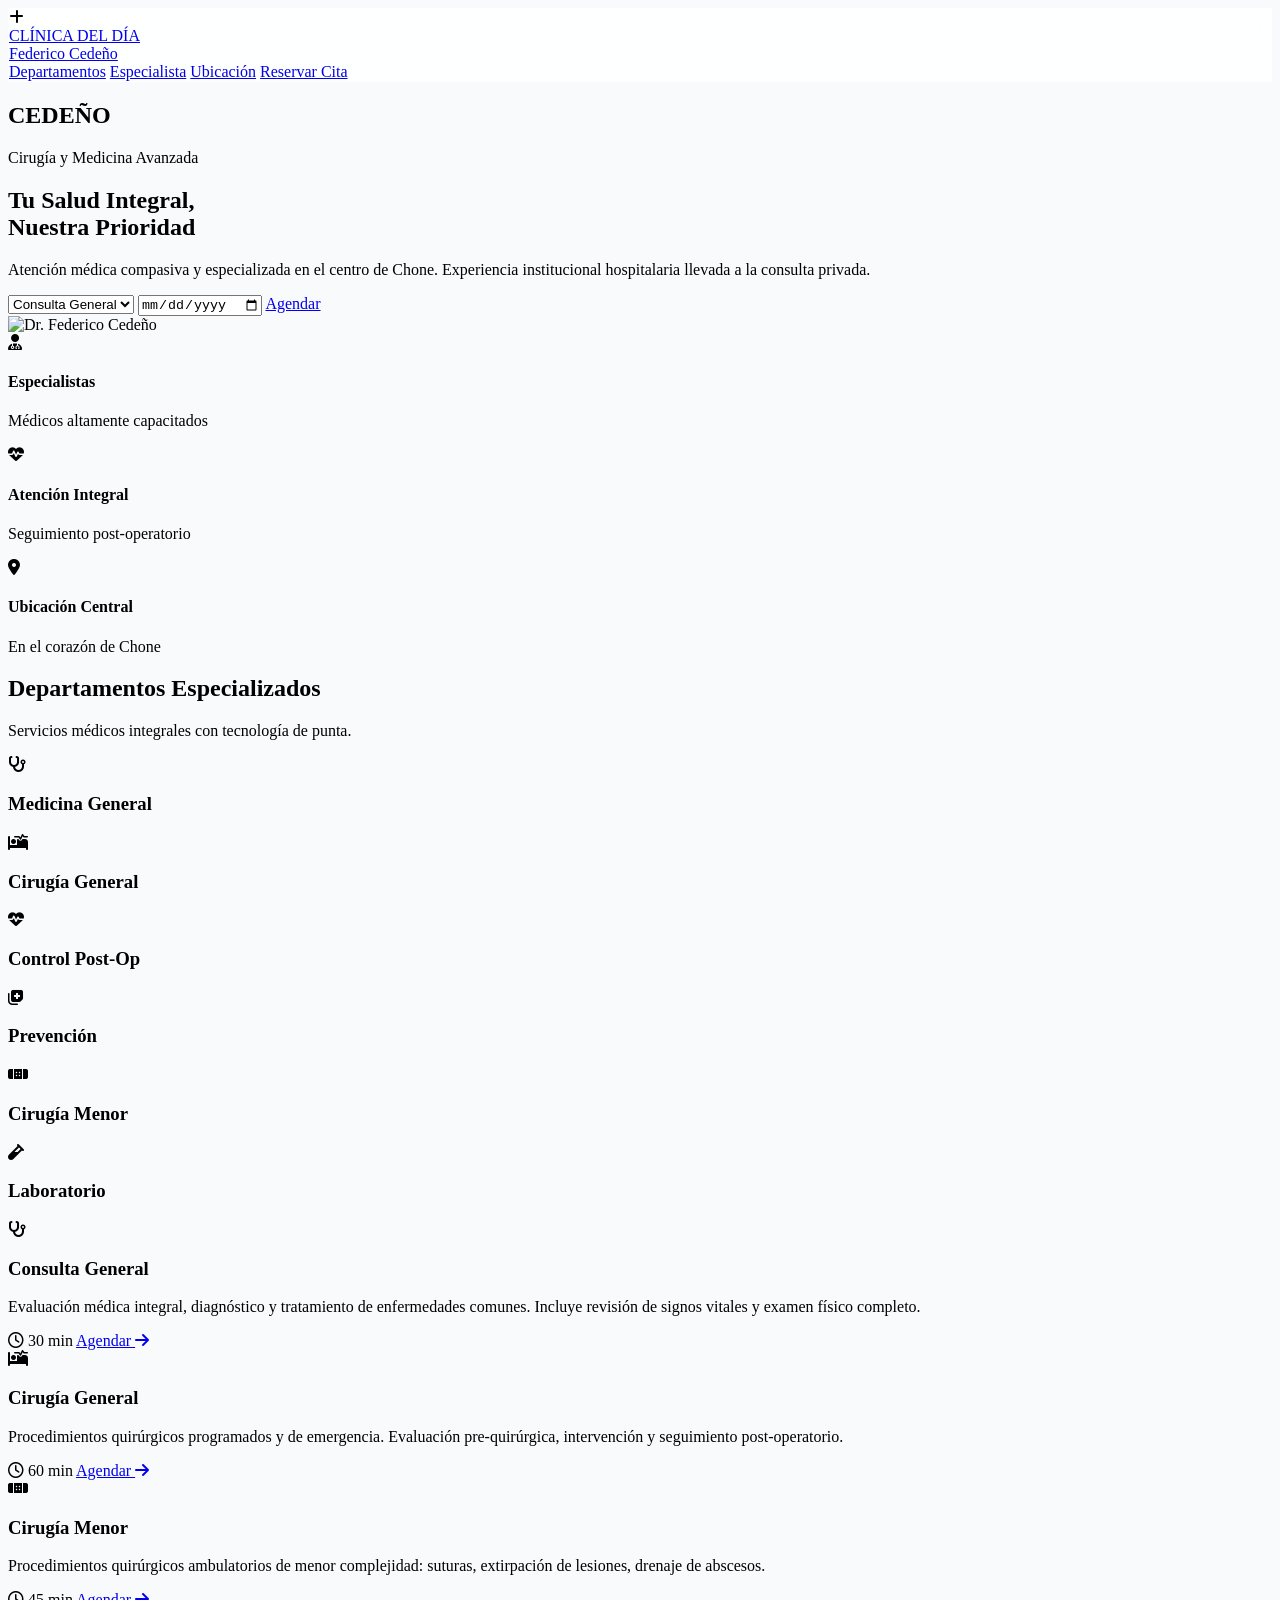
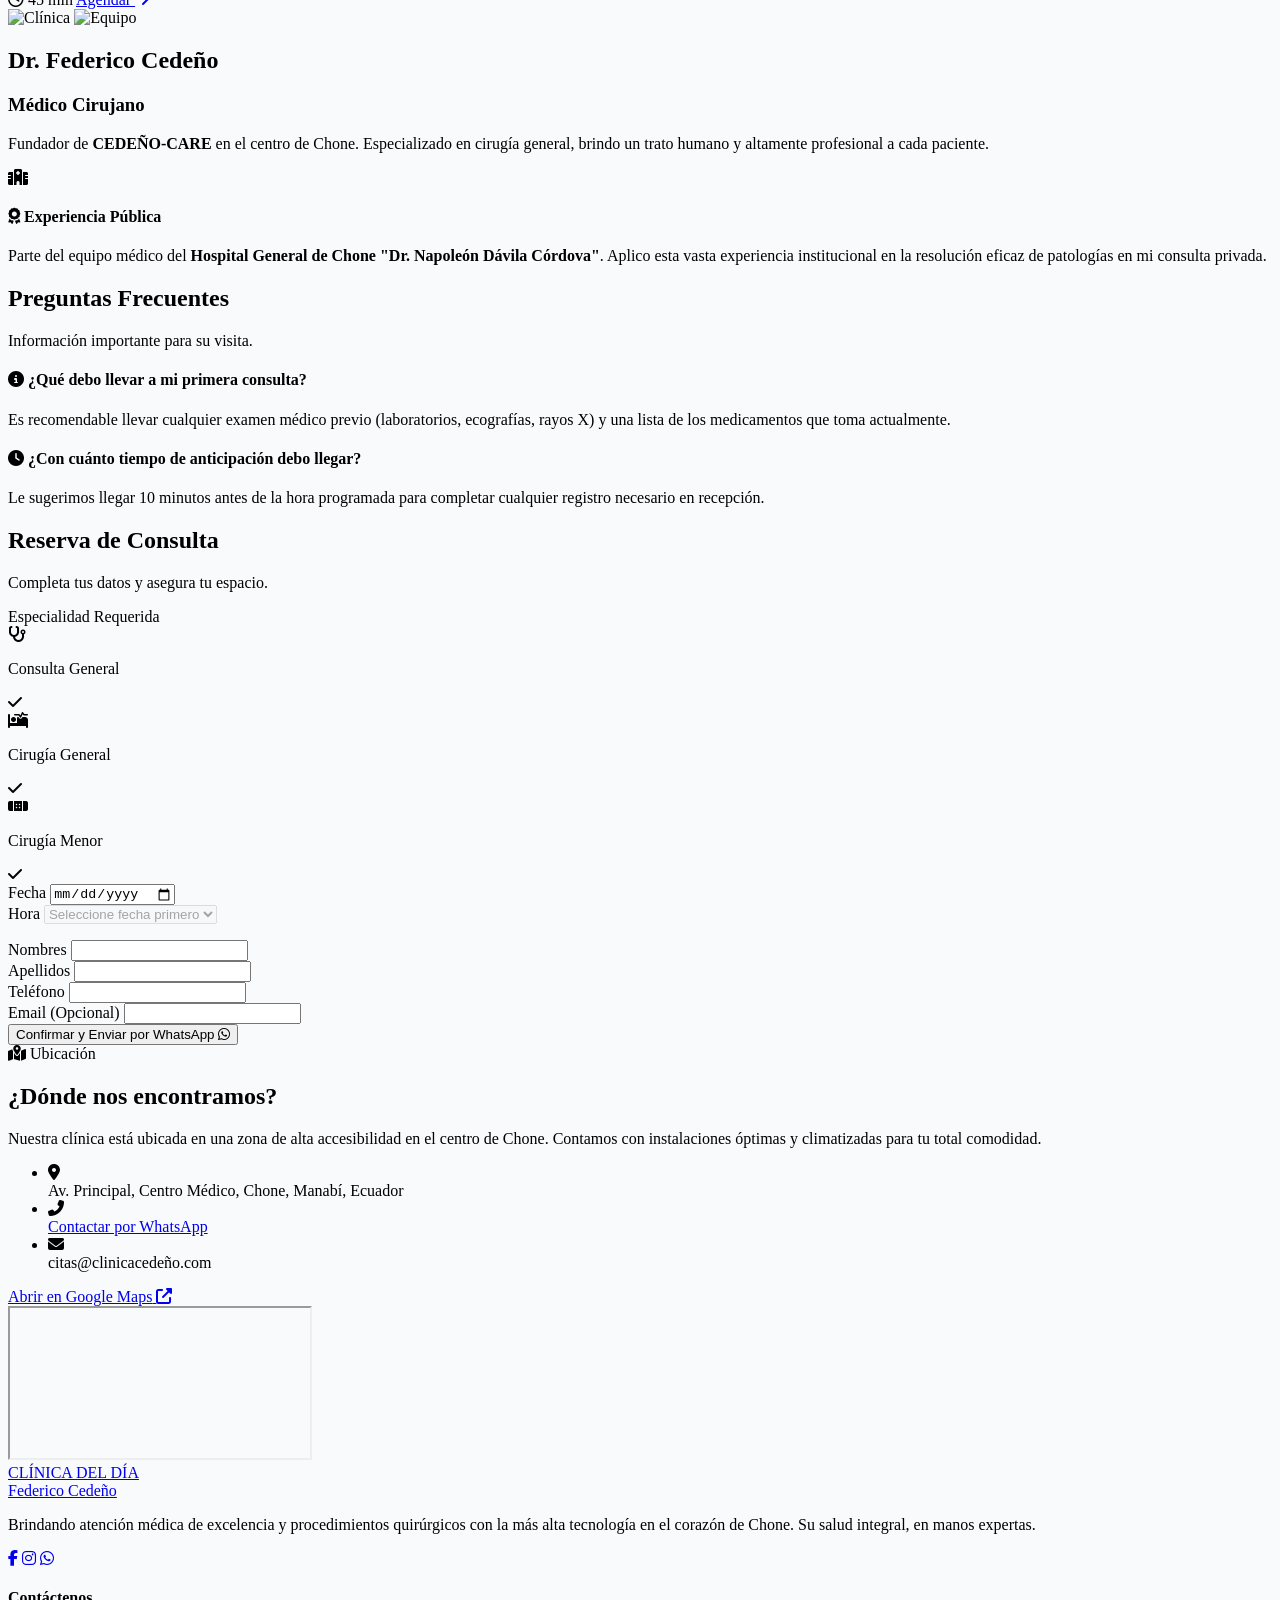
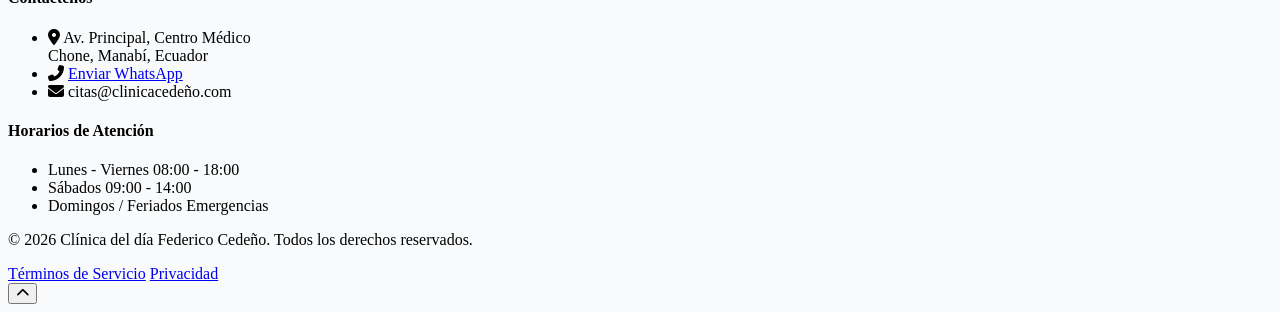
==== index.html @ b280cce2 "Versión lista para producción - Clínica Federico Cedeño" ====
<!-- 
  ==========================================================================
  CLÍNICA DEL DÍA FEDERICO CEDEÑO - LANDING PAGE
  ==========================================================================
  CONFIGURACIONES PARA EL DESPLIEGUE EN PRODUCCIÓN:
  1. Google Analytics: Cambiar 'G-XXXXXXXXXX' por su ID real en las líneas 40 y 45.
  2. WhatsApp: Cambiar el número '34656612873' por el de la clínica en app.js y en los enlaces de este archivo.
  ==========================================================================
-->
<!DOCTYPE html>
<html lang="es" class="scroll-smooth">
<head>
    <meta charset="UTF-8">
    <meta name="viewport" content="width=device-width, initial-scale=1.0">
    <title>Clínica del día Federico Cedeño</title>
    
    <!-- SEO Meta Tags -->
    <meta name="description" content="Atención médica especializada y cirugía avanzada en Chone. Dr. Federico Cedeño - Tu salud integral es nuestra prioridad.">
    <meta name="keywords" content="clinica federico cedeno, cirujano chone, medico chone, cirugia general ecuador, citas chone, clinicacedeno">
    <meta name="robots" content="index, follow">
    <meta name="theme-color" content="#0F766E">
    
    <!-- Open Graph / Facebook (Dynamic preview for WhatsApp/Social media) -->
    <meta property="og:type" content="website">
    <meta property="og:url" content="https://clinicacedeño.com/">
    <meta property="og:title" content="Clínica del día Federico Cedeño">
    <meta property="og:description" content="Atención médica especializada y cirugía avanzada en Chone. Tu salud integral es nuestra prioridad.">
    <meta property="og:image" content="assets/img/dr_angled.png">
    
    <!-- Twitter Card -->
    <meta property="twitter:card" content="summary_large_image">
    <meta property="twitter:url" content="https://clinicacedeño.com/">
    <meta property="twitter:title" content="Clínica del día Federico Cedeño">
    <meta property="twitter:description" content="Atención médica especializada y cirugía avanzada en Chone. Tu salud integral es nuestra prioridad.">
    <meta property="twitter:image" content="assets/img/dr_angled.png">

    <!-- Inline Vector Favicon (Premium, Brand-matching medical cross SVG, 100% independent of hosting folders) -->
    <link rel="icon" type="image/svg+xml" href="data:image/svg+xml,<svg xmlns=%22http://www.w3.org/2000/svg%22 viewBox=%220 0 24 24%22 fill=%22%230F766E%22><path d=%22M19 10.5h-5.5V5c0-.83-.67-1.5-1.5-1.5s-1.5.67-1.5 1.5v5.5H5c-.83 0-1.5.67-1.5 1.5s.67 1.5 1.5 1.5h5.5V19c0 .83.67 1.5 1.5 1.5s1.5-.67 1.5-1.5v-5.5H19c.83 0 1.5-.67 1.5-1.5s-.67-1.5-1.5-1.5z%22/></svg>">



    <!-- Tailwind CSS CDN -->
    <script src="https://cdn.tailwindcss.com"></script>
    <!-- Google Fonts -->
    <link href="https://fonts.googleapis.com/css2?family=Outfit:wght@300;400;500;600;700;800&display=swap" rel="stylesheet">
    <!-- FontAwesome Icon Pack -->
    <link rel="stylesheet" href="https://cdnjs.cloudflare.com/ajax/libs/font-awesome/6.4.0/css/all.min.css">
    
    <!-- Tailwind Custom Configuration -->
    <script>
        tailwind.config = {
            theme: {
                extend: {
                    colors: {
                        primary: '#0F766E', /* Premium Teal / Medical Green */
                        secondary: '#042F2E', /* Very Dark Teal */
                        accent: '#E11D48', /* Clinical Rose-600 */
                        lightbg: '#F0FDF4', /* Very soft medical green background */
                        darktext: '#0F172A',
                    },
                    fontFamily: {
                        sans: ['Outfit', 'sans-serif'],
                    },
                    boxShadow: {
                        'soft': '0 4px 20px -2px rgba(15, 118, 110, 0.1)',
                        'glass': '0 8px 32px 0 rgba(4, 47, 46, 0.15)',
                    }
                }
            }
        }
    </script>

    <!-- Vincular Estilos Externos -->
    <link rel="stylesheet" href="assets/css/styles.css">
</head>
<body class="font-sans text-gray-800 antialiased">

    <!-- Barra de Navegación -->
    <nav class="fixed w-full z-50 glass-panel shadow-sm transition-all duration-300 py-2" id="navbar">
        <div class="max-w-7xl mx-auto px-4 sm:px-6 lg:px-8">
            <div class="flex justify-between items-center h-16">
                <div class="flex items-center gap-3">
                    <div class="w-10 h-10 bg-gradient-to-br from-primary to-secondary rounded-xl flex items-center justify-center text-white shadow-lg">
                        <i class="fas fa-plus text-lg"></i>
                    </div>
                    <a href="#" class="text-xl font-extrabold text-secondary tracking-tight leading-none">
                        CLÍNICA DEL DÍA<br><span class="text-[0.65rem] text-primary font-semibold uppercase tracking-wider">Federico Cedeño</span>
                    </a>
                </div>
                <div class="hidden md:flex space-x-6 items-center text-sm font-semibold">
                    <a href="#servicios" class="text-gray-600 hover:text-primary transition">Departamentos</a>
                    <a href="#sobre-mi" class="text-gray-600 hover:text-primary transition">Especialista</a>
                    <a href="#ubicacion" class="text-gray-600 hover:text-primary transition">Ubicación</a>
                    <a href="#reserva" class="bg-primary hover:bg-secondary text-white px-5 py-2 rounded-lg transition shadow-md">
                        Reservar Cita
                    </a>
                </div>
            </div>
        </div>
    </nav>

    <!-- Hero Section -->
    <section class="relative pt-24 pb-16 lg:pt-32 lg:pb-20 overflow-hidden hero-rounded bg-gradient-to-b from-lightbg to-white flex items-center">
        <!-- Giant Text Background -->
        <div class="absolute top-1/2 left-1/2 transform -translate-x-1/2 -translate-y-1/2 w-full text-center z-0 pointer-events-none">
            <h1 class="text-[8rem] md:text-[14rem] font-black text-primary opacity-[0.03] tracking-tighter select-none">
                CEDEÑO
            </h1>
        </div>

        <div class="max-w-7xl mx-auto px-4 sm:px-6 lg:px-8 relative z-20 w-full">
            <div class="grid grid-cols-1 lg:grid-cols-12 gap-8 items-center">
                <div class="lg:col-span-6 text-center lg:text-left reveal active">
                    <div class="inline-flex items-center gap-2 px-3 py-1.5 bg-primary/10 text-primary font-bold rounded-md text-xs mb-4 border border-primary/20 uppercase tracking-wide">
                        <span class="w-2 h-2 rounded-full bg-green-500 animate-pulse"></span> Cirugía y Medicina Avanzada
                    </div>
                    <h1 class="text-4xl md:text-5xl lg:text-6xl font-extrabold text-secondary leading-[1.1] mb-5 tracking-tight">
                        Tu Salud Integral,<br>
                        <span class="text-transparent bg-clip-text bg-gradient-to-r from-primary to-accent">Nuestra Prioridad</span>
                    </h1>
                    <p class="text-base text-gray-600 mb-6 max-w-lg mx-auto lg:mx-0 font-medium">
                        Atención médica compasiva y especializada en el centro de Chone. Experiencia institucional hospitalaria llevada a la consulta privada.
                    </p>
                    
                    <!-- Compact Booking Bar -->
                    <div class="bg-white p-2 rounded-xl shadow-glass border border-gray-100 flex flex-col sm:flex-row gap-2 max-w-xl mx-auto lg:mx-0">
                        <select id="hero-select" class="bg-gray-50 text-sm border-none text-gray-700 py-3 px-4 rounded-lg focus:ring-0 flex-1 font-medium">
                            <option value="1">Consulta General</option>
                            <option value="2">Cirugía General</option>
                            <option value="3">Cirugía Menor</option>
                        </select>
                        <input type="date" id="hero-date" class="bg-gray-50 text-sm border-none text-gray-700 py-3 px-4 rounded-lg focus:ring-0 flex-1 font-medium">
                        <a href="#reserva" onclick="prepararReservaDesdeHero()" class="bg-primary hover:bg-secondary text-white font-bold py-3 px-6 rounded-lg transition text-center whitespace-nowrap shadow-md">
                            Agendar
                        </a>
                    </div>
                </div>

                <div class="lg:col-span-6 flex justify-center lg:justify-end relative z-20 reveal active h-[400px] lg:h-[550px] items-end mt-8 lg:mt-0">
                    <img src="assets/img/dr_angled.png" alt="Dr. Federico Cedeño" class="h-full w-auto object-contain drop-shadow-2xl origin-bottom">
                </div>
            </div>
        </div>
    </section>

    <!-- Highlights Strip -->
    <section class="py-8 bg-secondary border-t border-primary/20 relative z-30 shadow-lg">
        <div class="max-w-7xl mx-auto px-4 sm:px-6 lg:px-8">
            <div class="grid grid-cols-1 md:grid-cols-3 gap-6 text-white text-center md:text-left divide-y md:divide-y-0 md:divide-x divide-primary/30">
                <div class="flex items-center justify-center md:justify-start gap-4 px-4 py-2">
                    <div class="w-12 h-12 bg-primary/30 rounded-full flex items-center justify-center text-xl">
                        <i class="fas fa-user-md text-white"></i>
                    </div>
                    <div>
                        <h4 class="font-extrabold text-sm uppercase tracking-wider">Especialistas</h4>
                        <p class="text-xs text-primary/80 font-medium">Médicos altamente capacitados</p>
                    </div>
                </div>
                <div class="flex items-center justify-center md:justify-start gap-4 px-4 py-2">
                    <div class="w-12 h-12 bg-primary/30 rounded-full flex items-center justify-center text-xl">
                        <i class="fas fa-heartbeat text-white"></i>
                    </div>
                    <div>
                        <h4 class="font-extrabold text-sm uppercase tracking-wider">Atención Integral</h4>
                        <p class="text-xs text-primary/80 font-medium">Seguimiento post-operatorio</p>
                    </div>
                </div>
                <div class="flex items-center justify-center md:justify-start gap-4 px-4 py-2">
                    <div class="w-12 h-12 bg-primary/30 rounded-full flex items-center justify-center text-xl">
                        <i class="fas fa-map-marker-alt text-white"></i>
                    </div>
                    <div>
                        <h4 class="font-extrabold text-sm uppercase tracking-wider">Ubicación Central</h4>
                        <p class="text-xs text-primary/80 font-medium">En el corazón de Chone</p>
                    </div>
                </div>
            </div>
        </div>
    </section>

    <!-- Departments -->
    <section id="servicios" class="py-16 bg-white">
        <div class="max-w-7xl mx-auto px-4 sm:px-6 lg:px-8">
            <div class="text-center mb-10 reveal">
                <h2 class="text-3xl font-extrabold text-secondary mb-2">Departamentos Especializados</h2>
                <div class="w-16 h-1 bg-primary mx-auto rounded-full mb-4"></div>
                <p class="text-gray-500 font-medium">Servicios médicos integrales con tecnología de punta.</p>
            </div>

            <div class="grid grid-cols-2 md:grid-cols-3 lg:grid-cols-6 gap-4 md:gap-6">
                <!-- Dept 1 -->
                <div class="bg-white rounded-2xl p-6 text-center shadow-soft border border-gray-50 hover:border-primary/30 transition duration-300 hover:scale-[1.05] reveal">
                    <div class="w-14 h-14 mx-auto bg-primary/10 text-primary rounded-xl flex items-center justify-center text-xl mb-4">
                        <i class="fas fa-stethoscope"></i>
                    </div>
                    <h3 class="font-bold text-secondary text-sm">Medicina General</h3>
                </div>
                <!-- Dept 2 -->
                <div class="bg-white rounded-2xl p-6 text-center shadow-soft border border-gray-50 hover:border-primary/30 transition duration-300 hover:scale-[1.05] reveal" style="transition-delay: 100ms">
                    <div class="w-14 h-14 mx-auto bg-primary/10 text-primary rounded-xl flex items-center justify-center text-xl mb-4">
                        <i class="fas fa-procedures"></i>
                    </div>
                    <h3 class="font-bold text-secondary text-sm">Cirugía General</h3>
                </div>
                <!-- Dept 3 -->
                <div class="bg-white rounded-2xl p-6 text-center shadow-soft border border-gray-50 hover:border-primary/30 transition duration-300 hover:scale-[1.05] reveal" style="transition-delay: 200ms">
                    <div class="w-14 h-14 mx-auto bg-primary/10 text-primary rounded-xl flex items-center justify-center text-xl mb-4">
                        <i class="fas fa-heartbeat"></i>
                    </div>
                    <h3 class="font-bold text-secondary text-sm">Control Post-Op</h3>
                </div>
                <!-- Dept 4 -->
                <div class="bg-white rounded-2xl p-6 text-center shadow-soft border border-gray-50 hover:border-primary/30 transition duration-300 hover:scale-[1.05] reveal" style="transition-delay: 300ms">
                    <div class="w-14 h-14 mx-auto bg-primary/10 text-primary rounded-xl flex items-center justify-center text-xl mb-4">
                        <i class="fas fa-notes-medical"></i>
                    </div>
                    <h3 class="font-bold text-secondary text-sm">Prevención</h3>
                </div>
                <!-- Dept 5 -->
                <div class="bg-white rounded-2xl p-6 text-center shadow-soft border border-gray-50 hover:border-primary/30 transition duration-300 hover:scale-[1.05] reveal" style="transition-delay: 400ms">
                    <div class="w-14 h-14 mx-auto bg-primary/10 text-primary rounded-xl flex items-center justify-center text-xl mb-4">
                        <i class="fas fa-band-aid"></i>
                    </div>
                    <h3 class="font-bold text-secondary text-sm">Cirugía Menor</h3>
                </div>
                <!-- Dept 6 -->
                <div class="bg-white rounded-2xl p-6 text-center shadow-soft border border-gray-50 hover:border-primary/30 transition duration-300 hover:scale-[1.05] reveal" style="transition-delay: 500ms">
                    <div class="w-14 h-14 mx-auto bg-primary/10 text-primary rounded-xl flex items-center justify-center text-xl mb-4">
                        <i class="fas fa-vial"></i>
                    </div>
                    <h3 class="font-bold text-secondary text-sm">Laboratorio</h3>
                </div>
            </div>
        </div>
    </section>

    <!-- Services Detailed (Exactly 3) -->
    <section class="py-16 bg-lightbg/50 border-t border-b border-primary/5">
        <div class="max-w-7xl mx-auto px-4 sm:px-6 lg:px-8">
            <div class="grid grid-cols-1 md:grid-cols-3 gap-6">
                <!-- Service 1: Consulta General -->
                <div class="bg-white rounded-2xl overflow-hidden shadow-soft flex flex-col reveal hover:scale-[1.02] transition-transform duration-300">
                    <div class="p-6 flex-1">
                        <div class="flex items-center gap-3 mb-3">
                            <div class="w-10 h-10 bg-secondary text-white rounded-lg flex items-center justify-center">
                                <i class="fas fa-stethoscope"></i>
                            </div>
                            <h3 class="text-lg font-bold text-secondary">Consulta General</h3>
                        </div>
                        <p class="text-gray-500 text-sm line-clamp-3 mb-4 font-medium">Evaluación médica integral, diagnóstico y tratamiento de enfermedades comunes. Incluye revisión de signos vitales y examen físico completo.</p>
                    </div>
                    <div class="px-6 py-3 bg-gray-50 border-t border-gray-100 flex justify-between items-center">
                        <span class="text-xs font-bold text-primary"><i class="far fa-clock mr-1"></i> 30 min</span>
                        <a href="#reserva" onclick="seleccionarServicio(1)" class="text-xs font-bold text-primary hover:text-secondary transition">Agendar <i class="fas fa-arrow-right ml-1"></i></a>
                    </div>
                </div>
                <!-- Service 2: Cirugía General -->
                <div class="bg-white rounded-2xl overflow-hidden shadow-soft flex flex-col reveal hover:scale-[1.02] transition-transform duration-300" style="transition-delay: 100ms">
                    <div class="p-6 flex-1">
                        <div class="flex items-center gap-3 mb-3">
                            <div class="w-10 h-10 bg-secondary text-white rounded-lg flex items-center justify-center">
                                <i class="fas fa-procedures"></i>
                            </div>
                            <h3 class="text-lg font-bold text-secondary">Cirugía General</h3>
                        </div>
                        <p class="text-gray-500 text-sm line-clamp-3 mb-4 font-medium">Procedimientos quirúrgicos programados y de emergencia. Evaluación pre-quirúrgica, intervención y seguimiento post-operatorio.</p>
                    </div>
                    <div class="px-6 py-3 bg-gray-50 border-t border-gray-100 flex justify-between items-center">
                        <span class="text-xs font-bold text-primary"><i class="far fa-clock mr-1"></i> 60 min</span>
                        <a href="#reserva" onclick="seleccionarServicio(2)" class="text-xs font-bold text-primary hover:text-secondary transition">Agendar <i class="fas fa-arrow-right ml-1"></i></a>
                    </div>
                </div>
                <!-- Service 3: Cirugía Menor -->
                <div class="bg-white rounded-2xl overflow-hidden shadow-soft flex flex-col reveal hover:scale-[1.02] transition-transform duration-300" style="transition-delay: 200ms">
                    <div class="p-6 flex-1">
                        <div class="flex items-center gap-3 mb-3">
                            <div class="w-10 h-10 bg-secondary text-white rounded-lg flex items-center justify-center">
                                <i class="fas fa-band-aid"></i>
                            </div>
                            <h3 class="text-lg font-bold text-secondary">Cirugía Menor</h3>
                        </div>
                        <p class="text-gray-500 text-sm line-clamp-3 mb-4 font-medium">Procedimientos quirúrgicos ambulatorios de menor complejidad: suturas, extirpación de lesiones, drenaje de abscesos.</p>
                    </div>
                    <div class="px-6 py-3 bg-gray-50 border-t border-gray-100 flex justify-between items-center">
                        <span class="text-xs font-bold text-primary"><i class="far fa-clock mr-1"></i> 45 min</span>
                        <a href="#reserva" onclick="seleccionarServicio(3)" class="text-xs font-bold text-primary hover:text-secondary transition">Agendar <i class="fas fa-arrow-right ml-1"></i></a>
                    </div>
                </div>
            </div>
        </div>
    </section>

    <!-- About Section -->
    <section id="sobre-mi" class="py-16">
        <div class="max-w-7xl mx-auto px-4 sm:px-6 lg:px-8">
            <div class="grid grid-cols-1 lg:grid-cols-2 gap-12 items-center">
                <div class="reveal order-2 lg:order-1 flex gap-3">
                    <img src="https://images.unsplash.com/photo-1581056771107-24ca5f033842?q=80&w=600&auto=format&fit=crop" class="rounded-2xl shadow-md object-cover h-64 w-1/2" alt="Clínica">
                    <img src="https://images.unsplash.com/photo-1519494026892-80bbd2d6fd0d?q=80&w=600&auto=format&fit=crop" class="rounded-2xl shadow-md object-cover h-64 w-1/2 mt-8" alt="Equipo">
                </div>
                <div class="reveal order-1 lg:order-2">
                    <h2 class="text-3xl font-extrabold text-secondary mb-2">Dr. Federico Cedeño</h2>
                    <h3 class="text-md text-primary font-bold uppercase tracking-widest mb-4">Médico Cirujano</h3>
                    
                    <p class="text-gray-600 mb-4 font-medium">
                        Fundador de <strong>CEDEÑO-CARE</strong> en el centro de Chone. Especializado en cirugía general, brindo un trato humano y altamente profesional a cada paciente.
                    </p>
                    
                    <div class="mt-6 p-5 bg-secondary text-white rounded-xl shadow-lg relative overflow-hidden">
                        <div class="absolute -right-4 -bottom-4 opacity-10 text-7xl"><i class="fas fa-hospital-alt"></i></div>
                        <h4 class="font-bold mb-2 flex items-center relative z-10"><i class="fas fa-award text-accent mr-2"></i> Experiencia Pública</h4>
                        <p class="text-sm text-gray-300 relative z-10">
                            Parte del equipo médico del <strong>Hospital General de Chone "Dr. Napoleón Dávila Córdova"</strong>. Aplico esta vasta experiencia institucional en la resolución eficaz de patologías en mi consulta privada.
                        </p>
                    </div>
                </div>
            </div>
        </div>
    </section>

    <!-- FAQ Section -->
    <section class="py-16 bg-white border-t border-gray-100">
        <div class="max-w-4xl mx-auto px-4 sm:px-6 lg:px-8">
            <div class="text-center mb-10 reveal">
                <h2 class="text-3xl font-extrabold text-secondary mb-2">Preguntas Frecuentes</h2>
                <div class="w-16 h-1 bg-primary mx-auto rounded-full mb-4"></div>
                <p class="text-gray-500 font-medium">Información importante para su visita.</p>
            </div>
            <div class="space-y-4 reveal">
                <div class="bg-gray-50 p-6 rounded-2xl border border-gray-100">
                    <h4 class="font-bold text-secondary flex items-center mb-2"><i class="fas fa-info-circle text-primary mr-2"></i> ¿Qué debo llevar a mi primera consulta?</h4>
                    <p class="text-gray-600 text-sm font-medium">Es recomendable llevar cualquier examen médico previo (laboratorios, ecografías, rayos X) y una lista de los medicamentos que toma actualmente.</p>
                </div>
                <div class="bg-gray-50 p-6 rounded-2xl border border-gray-100">
                    <h4 class="font-bold text-secondary flex items-center mb-2"><i class="fas fa-clock text-primary mr-2"></i> ¿Con cuánto tiempo de anticipación debo llegar?</h4>
                    <p class="text-gray-600 text-sm font-medium">Le sugerimos llegar 10 minutos antes de la hora programada para completar cualquier registro necesario en recepción.</p>
                </div>
            </div>
        </div>
    </section>

    <!-- Booking Form (Dark Modern Section) -->
    <section id="reserva" class="py-20 bg-secondary relative overflow-hidden">
        <div class="absolute top-0 right-0 w-[500px] h-[500px] rounded-full bg-primary/20 blur-[100px]"></div>
        
        <div class="max-w-4xl mx-auto px-4 sm:px-6 lg:px-8 relative z-10">
            <div class="bg-white rounded-3xl shadow-2xl p-8 lg:p-10 reveal border-t-4 border-primary">
                <div class="text-center mb-8">
                    <h2 class="text-2xl font-extrabold text-secondary mb-2">Reserva de Consulta</h2>
                    <p class="text-gray-500 font-medium text-sm">Completa tus datos y asegura tu espacio.</p>
                </div>

                <form id="bookingForm" class="space-y-5">
                    <div class="grid grid-cols-1 md:grid-cols-2 gap-5">
                        <div class="col-span-1 md:col-span-2 mb-2">
                            <label class="block text-xs font-bold text-gray-700 uppercase tracking-wider mb-3">Especialidad Requerida</label>
                            <div class="grid grid-cols-2 md:grid-cols-3 gap-3">
                                
                                <!-- Servicio 1 -->
                                <label class="cursor-pointer relative">
                                    <input type="radio" name="servicio_id" value="1" required class="peer sr-only">
                                    <div class="rounded-xl border border-gray-200 bg-gray-50 p-4 text-center transition-all duration-200 hover:bg-primary/5 hover:border-primary/30 peer-checked:bg-primary/10 peer-checked:border-primary peer-checked:shadow-sm">
                                        <i class="fas fa-stethoscope text-2xl mb-2 text-gray-400 peer-checked:text-primary transition-colors"></i>
                                        <p class="text-xs font-extrabold text-gray-600 peer-checked:text-primary leading-tight">Consulta General</p>
                                    </div>
                                    <div class="absolute top-2 right-2 w-4 h-4 bg-primary text-white rounded-full flex items-center justify-center text-[8px] opacity-0 peer-checked:opacity-100 transition-opacity">
                                        <i class="fas fa-check"></i>
                                    </div>
                                </label>

                                <!-- Servicio 2 -->
                                <label class="cursor-pointer relative">
                                    <input type="radio" name="servicio_id" value="2" required class="peer sr-only">
                                    <div class="rounded-xl border border-gray-200 bg-gray-50 p-4 text-center transition-all duration-200 hover:bg-primary/5 hover:border-primary/30 peer-checked:bg-primary/10 peer-checked:border-primary peer-checked:shadow-sm">
                                        <i class="fas fa-procedures text-2xl mb-2 text-gray-400 peer-checked:text-primary transition-colors"></i>
                                        <p class="text-xs font-extrabold text-gray-600 peer-checked:text-primary leading-tight">Cirugía General</p>
                                    </div>
                                    <div class="absolute top-2 right-2 w-4 h-4 bg-primary text-white rounded-full flex items-center justify-center text-[8px] opacity-0 peer-checked:opacity-100 transition-opacity">
                                        <i class="fas fa-check"></i>
                                    </div>
                                </label>

                                <!-- Servicio 3 -->
                                <label class="cursor-pointer relative">
                                    <input type="radio" name="servicio_id" value="3" required class="peer sr-only">
                                    <div class="rounded-xl border border-gray-200 bg-gray-50 p-4 text-center transition-all duration-200 hover:bg-primary/5 hover:border-primary/30 peer-checked:bg-primary/10 peer-checked:border-primary peer-checked:shadow-sm">
                                        <i class="fas fa-band-aid text-2xl mb-2 text-gray-400 peer-checked:text-primary transition-colors"></i>
                                        <p class="text-xs font-extrabold text-gray-600 peer-checked:text-primary leading-tight">Cirugía Menor</p>
                                    </div>
                                    <div class="absolute top-2 right-2 w-4 h-4 bg-primary text-white rounded-full flex items-center justify-center text-[8px] opacity-0 peer-checked:opacity-100 transition-opacity">
                                        <i class="fas fa-check"></i>
                                    </div>
                                </label>

                            </div>
                        </div>
                        
                        <div>
                            <label class="block text-xs font-bold text-gray-700 uppercase mb-1">Fecha</label>
                            <input type="date" id="fecha" name="fecha" required class="w-full bg-gray-50 border border-gray-200 text-gray-800 py-3 px-4 rounded-lg focus:outline-none focus:ring-2 focus:ring-primary font-medium">
                        </div>
                        
                        <div>
                            <label class="block text-xs font-bold text-gray-700 uppercase mb-1">Hora</label>
                            <select id="hora_inicio" name="hora_inicio" required disabled class="w-full bg-gray-50 border border-gray-200 text-gray-800 py-3 px-4 rounded-lg focus:outline-none focus:ring-2 focus:ring-primary disabled:opacity-50 font-medium">
                                <option value="">Seleccione fecha primero</option>
                            </select>
                            <p id="hora_mensaje" class="text-xs mt-1 text-amber-600 font-medium hidden"></p>
                        </div>

                        <div>
                            <label class="block text-xs font-bold text-gray-700 uppercase mb-1">Nombres</label>
                            <input type="text" id="paciente_nombre" name="paciente_nombre" required class="w-full bg-gray-50 border border-gray-200 text-gray-800 py-3 px-4 rounded-lg focus:outline-none focus:ring-2 focus:ring-primary font-medium">
                        </div>
                        
                        <div>
                            <label class="block text-xs font-bold text-gray-700 uppercase mb-1">Apellidos</label>
                            <input type="text" id="paciente_apellido" name="paciente_apellido" required class="w-full bg-gray-50 border border-gray-200 text-gray-800 py-3 px-4 rounded-lg focus:outline-none focus:ring-2 focus:ring-primary font-medium">
                        </div>

                        <div>
                            <label class="block text-xs font-bold text-gray-700 uppercase mb-1">Teléfono</label>
                            <input type="tel" id="paciente_telefono" name="paciente_telefono" required class="w-full bg-gray-50 border border-gray-200 text-gray-800 py-3 px-4 rounded-lg focus:outline-none focus:ring-2 focus:ring-primary font-medium">
                        </div>
                        
                        <div>
                            <label class="block text-xs font-bold text-gray-700 uppercase mb-1">Email (Opcional)</label>
                            <input type="email" id="paciente_email" name="paciente_email" class="w-full bg-gray-50 border border-gray-200 text-gray-800 py-3 px-4 rounded-lg focus:outline-none focus:ring-2 focus:ring-primary font-medium">
                        </div>
                    </div>

                    <div id="formMessage" class="hidden rounded-lg p-3 text-sm font-bold border"></div>

                    <button type="submit" id="btnSubmit" class="w-full bg-primary hover:bg-secondary text-white font-extrabold py-3.5 rounded-lg transition shadow-md flex justify-center items-center mt-2">
                        <span>Confirmar y Enviar por WhatsApp</span>
                        <i class="fab fa-whatsapp ml-2 text-lg"></i>
                    </button>
                </form>
            </div>
        </div>
    </section>

    <!-- Ubicación (Google Maps Embed) -->
    <section id="ubicacion" class="py-16 bg-white border-t border-b border-gray-100">
        <div class="max-w-7xl mx-auto px-4 sm:px-6 lg:px-8">
            <div class="grid grid-cols-1 lg:grid-cols-12 gap-8 items-center">
                <div class="lg:col-span-4 reveal">
                    <div class="inline-flex items-center gap-2 px-3 py-1.5 bg-primary/10 text-primary font-bold rounded-md text-xs mb-4 border border-primary/20 uppercase tracking-wide">
                        <i class="fas fa-map-marked-alt"></i> Ubicación
                    </div>
                    <h2 class="text-3xl font-extrabold text-secondary mb-4">¿Dónde nos encontramos?</h2>
                    <p class="text-gray-600 mb-6 font-medium">
                        Nuestra clínica está ubicada en una zona de alta accesibilidad en el centro de Chone. Contamos con instalaciones óptimas y climatizadas para tu total comodidad.
                    </p>
                    <ul class="space-y-4 text-sm text-gray-700 font-semibold mb-6">
                        <li class="flex items-start gap-3">
                            <div class="w-8 h-8 bg-primary/10 text-primary rounded-lg flex items-center justify-center shrink-0"><i class="fas fa-map-marker-alt"></i></div>
                            <span>Av. Principal, Centro Médico, Chone, Manabí, Ecuador</span>
                        </li>
                        <li class="flex items-center gap-3">
                            <div class="w-8 h-8 bg-primary/10 text-primary rounded-lg flex items-center justify-center shrink-0"><i class="fas fa-phone-alt"></i></div>
                            <span><a href="https://wa.me/34656612873" target="_blank" rel="noopener noreferrer" class="hover:text-primary transition font-semibold">Contactar por WhatsApp</a></span>
                        </li>
                        <li class="flex items-center gap-3">
                            <div class="w-8 h-8 bg-primary/10 text-primary rounded-lg flex items-center justify-center shrink-0"><i class="fas fa-envelope"></i></div>
                            <span>citas@clinicacedeño.com</span>
                        </li>
                    </ul>
                    <a href="https://maps.google.com/?q=Chone,Manabi,Ecuador" target="_blank" rel="noopener noreferrer" class="inline-flex items-center gap-2 bg-primary hover:bg-secondary text-white font-extrabold px-6 py-3 rounded-lg transition shadow-md">
                        <span>Abrir en Google Maps</span>
                        <i class="fas fa-external-link-alt text-xs"></i>
                    </a>
                </div>
                <div class="lg:col-span-8 h-[350px] md:h-[450px] rounded-3xl overflow-hidden shadow-soft border border-gray-100 reveal relative">
                    <iframe 
                        src="https://www.google.com/maps/embed?pb=!1m18!1m12!1m3!1d15956.402241604724!2d-80.09848529999999!3d-0.698188!2m3!1f0!2f0!3f0!3m2!1i1024!2i768!4f13.1!3m3!1m2!1s0x902bedf2fa661845%3A0x673af73ea8974a62!2sChone!5e0!3m2!1ses-419!2sec!4v1700000000000!5m2!1ses-419!2sec" 
                        class="w-full h-full border-0 absolute inset-0" 
                        allowfullscreen="" 
                        loading="lazy" 
                        referrerpolicy="no-referrer-when-downgrade">
                    </iframe>
                </div>
            </div>
        </div>
    </section>

    <!-- Footer -->
    <footer class="bg-gray-50 pt-16 pb-8 border-t border-gray-200 mt-10">
        <div class="max-w-7xl mx-auto px-4 sm:px-6 lg:px-8">
            <div class="grid grid-cols-1 md:grid-cols-2 lg:grid-cols-4 gap-10 mb-12">
                
                <!-- Brand & Bio -->
                <div class="col-span-1 lg:col-span-2">
                    <a href="#" class="text-2xl font-extrabold text-secondary tracking-tight leading-none mb-5 inline-block">
                        CLÍNICA DEL DÍA<br><span class="text-sm text-primary font-bold uppercase tracking-wider">Federico Cedeño</span>
                    </a>
                    <p class="text-sm text-gray-500 font-medium leading-relaxed max-w-sm mb-6">
                        Brindando atención médica de excelencia y procedimientos quirúrgicos con la más alta tecnología en el corazón de Chone. Su salud integral, en manos expertas.
                    </p>
                    <div class="flex gap-3">
                        <a href="#" class="w-10 h-10 rounded-xl bg-white border border-gray-200 flex items-center justify-center text-gray-500 hover:border-primary hover:text-primary transition shadow-sm"><i class="fab fa-facebook-f text-lg"></i></a>
                        <a href="#" class="w-10 h-10 rounded-xl bg-white border border-gray-200 flex items-center justify-center text-gray-500 hover:border-primary hover:text-primary transition shadow-sm"><i class="fab fa-instagram text-lg"></i></a>
                        <a href="https://wa.me/34656612873" target="_blank" rel="noopener noreferrer" class="w-10 h-10 rounded-xl bg-primary text-white flex items-center justify-center hover:bg-secondary transition shadow-sm"><i class="fab fa-whatsapp text-lg"></i></a>
                    </div>
                </div>

                <!-- Contact Info -->
                <div>
                    <h4 class="font-extrabold text-secondary uppercase tracking-wider text-xs mb-5">Contáctenos</h4>
                    <ul class="space-y-4 text-sm text-gray-500 font-medium">
                        <li class="flex items-start gap-3">
                            <i class="fas fa-map-marker-alt text-primary mt-1"></i>
                            <span>Av. Principal, Centro Médico<br>Chone, Manabí, Ecuador</span>
                        </li>
                        <li class="flex items-center gap-3">
                            <i class="fas fa-phone-alt text-primary"></i>
                            <span><a href="https://wa.me/34656612873" target="_blank" rel="noopener noreferrer" class="hover:text-primary transition font-semibold">Enviar WhatsApp</a></span>
                        </li>
                        <li class="flex items-center gap-3">
                            <i class="fas fa-envelope text-primary"></i>
                            <span>citas@clinicacedeño.com</span>
                        </li>
                    </ul>
                </div>

                <!-- Office Hours -->
                <div>
                    <h4 class="font-extrabold text-secondary uppercase tracking-wider text-xs mb-5">Horarios de Atención</h4>
                    <ul class="space-y-3 text-sm text-gray-500 font-medium">
                        <li class="flex justify-between border-b border-gray-200 pb-2">
                            <span>Lunes - Viernes</span>
                            <span class="text-secondary font-bold">08:00 - 18:00</span>
                        </li>
                        <li class="flex justify-between border-b border-gray-200 pb-2">
                            <span>Sábados</span>
                            <span class="text-secondary font-bold">09:00 - 14:00</span>
                        </li>
                        <li class="flex justify-between pb-2">
                            <span>Domingos / Feriados</span>
                            <span class="text-primary font-bold text-[10px] uppercase tracking-wider bg-primary/10 px-2 py-0.5 rounded-md">Emergencias</span>
                        </li>
                    </ul>
                </div>
            </div>

            <!-- Copyright Bar -->
            <div class="border-t border-gray-200 pt-8 flex flex-col md:flex-row justify-between items-center gap-4">
                <p class="text-xs text-gray-400 font-medium tracking-wide text-center md:text-left">
                    © <span id="year-label">2026</span> Clínica del día Federico Cedeño. Todos los derechos reservados.
                </p>
                <div class="flex gap-4 text-xs font-bold text-gray-400">
                    <a href="#" class="hover:text-primary transition">Términos de Servicio</a>
                    <a href="#" class="hover:text-primary transition">Privacidad</a>
                </div>
            </div>
        </div>
    </footer>

    <!-- Botón Volver Arriba (Controlado por assets/js/app.js) -->
    <button id="backToTop" class="fixed bottom-6 right-6 z-50 w-12 h-12 rounded-xl bg-gradient-to-br from-primary to-secondary text-white flex items-center justify-center shadow-lg hover:shadow-primary/30 transition-all duration-300 transform translate-y-20 opacity-0" aria-label="Volver arriba">
        <i class="fas fa-chevron-up text-lg"></i>
    </button>

    <!-- Vincular Comportamiento Externo -->
    <script src="assets/js/app.js" defer></script>
</body>
</html>
---- assets/css/styles.css ----
/* ==========================================================================
   Estilos de Diseño y Personalización - Clínica Federico Cedeño
   ========================================================================== */

body {
    background-color: #F8FAFC;
}

/* Efecto de panel translúcido (Glassmorphism) */
.glass-panel {
    background: rgba(255, 255, 255, 0.85);
    backdrop-filter: blur(12px);
    border: 1px solid rgba(255, 255, 255, 0.6);
}

/* Efecto de revelación con scroll (animaciones suaves) */
.reveal {
    opacity: 0;
    transform: translateY(20px);
    transition: all 0.6s ease-out;
}

.reveal.active {
    opacity: 1;
    transform: translateY(0);
}

/* Estilización del banner principal */
.hero-rounded {
    border-bottom-left-radius: 2rem;
    border-bottom-right-radius: 2rem;
}

/* Barra de desplazamiento personalizada a tono con la marca clínica */
::-webkit-scrollbar {
    width: 8px;
}

::-webkit-scrollbar-track {
    background: #F1F5F9;
}

::-webkit-scrollbar-thumb {
    background: #0F766E;
    border-radius: 4px;
}

::-webkit-scrollbar-thumb:hover {
    background: #042F2E;
}
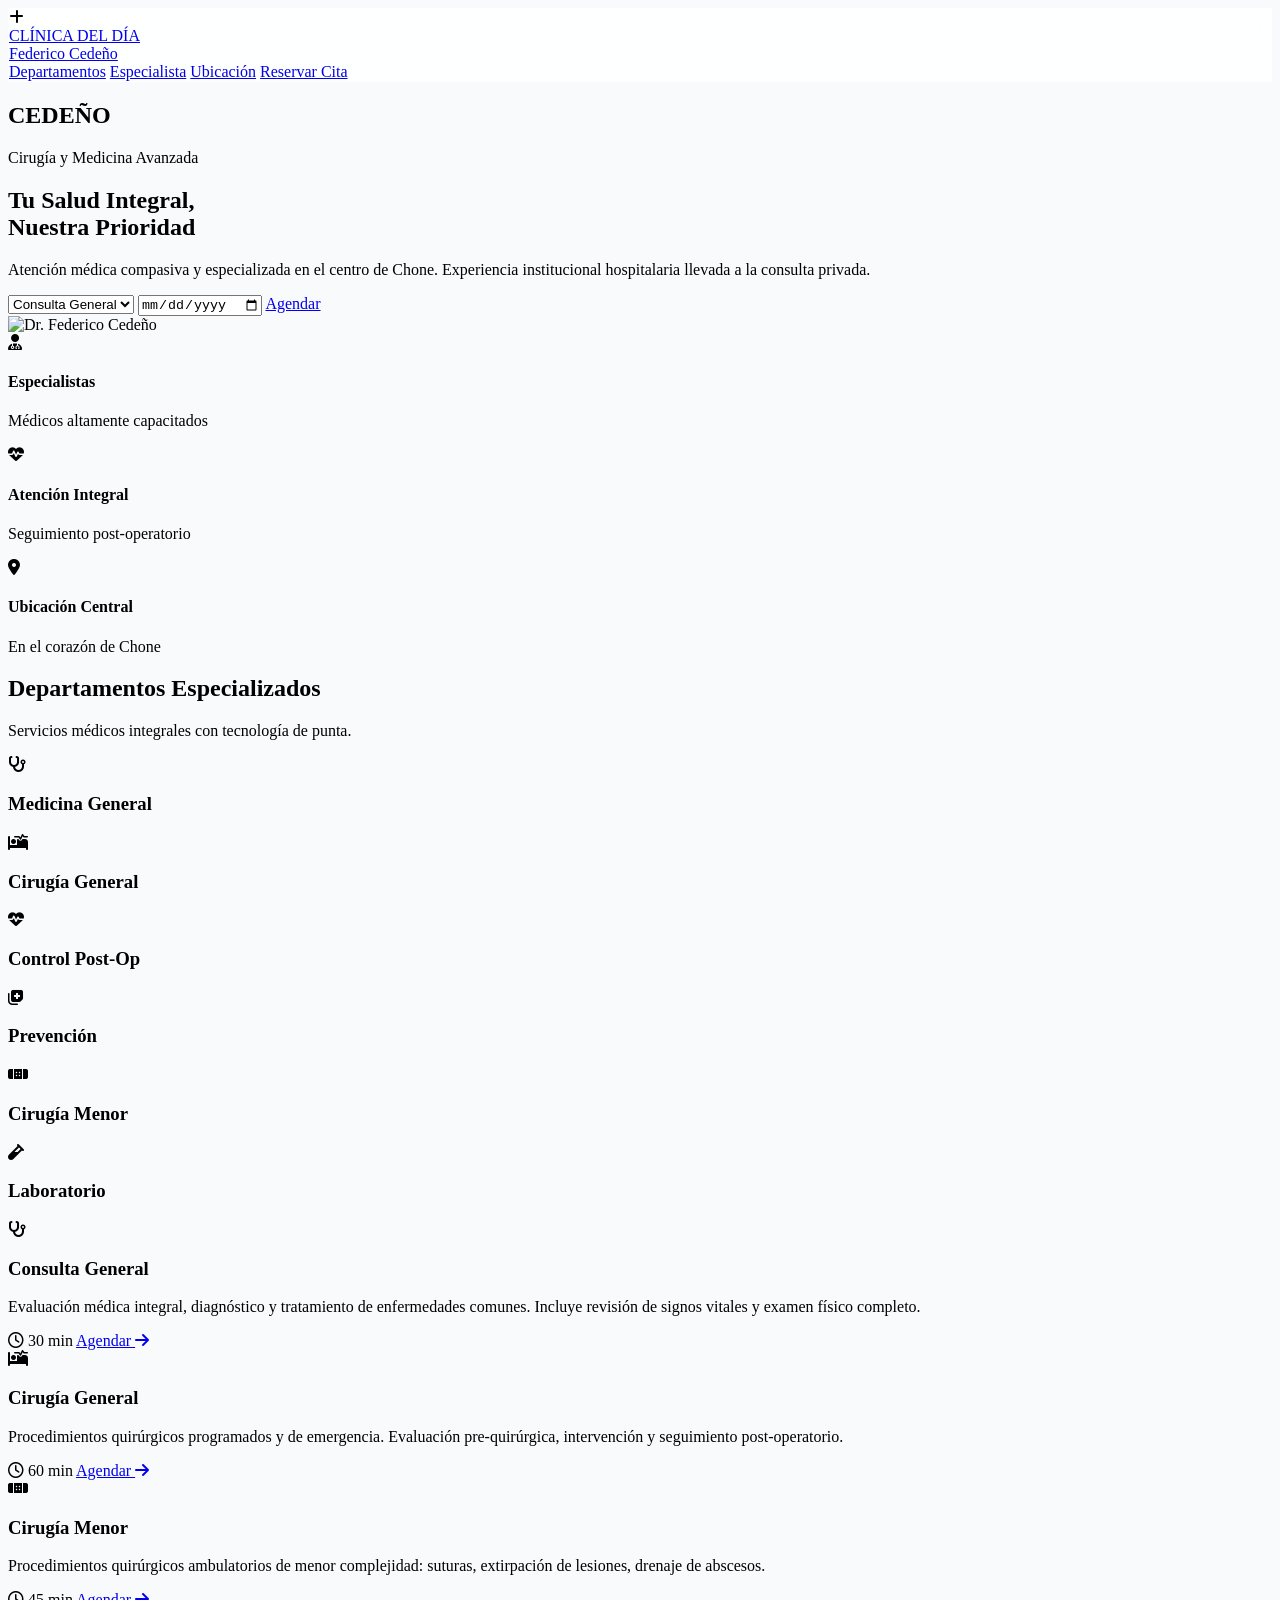
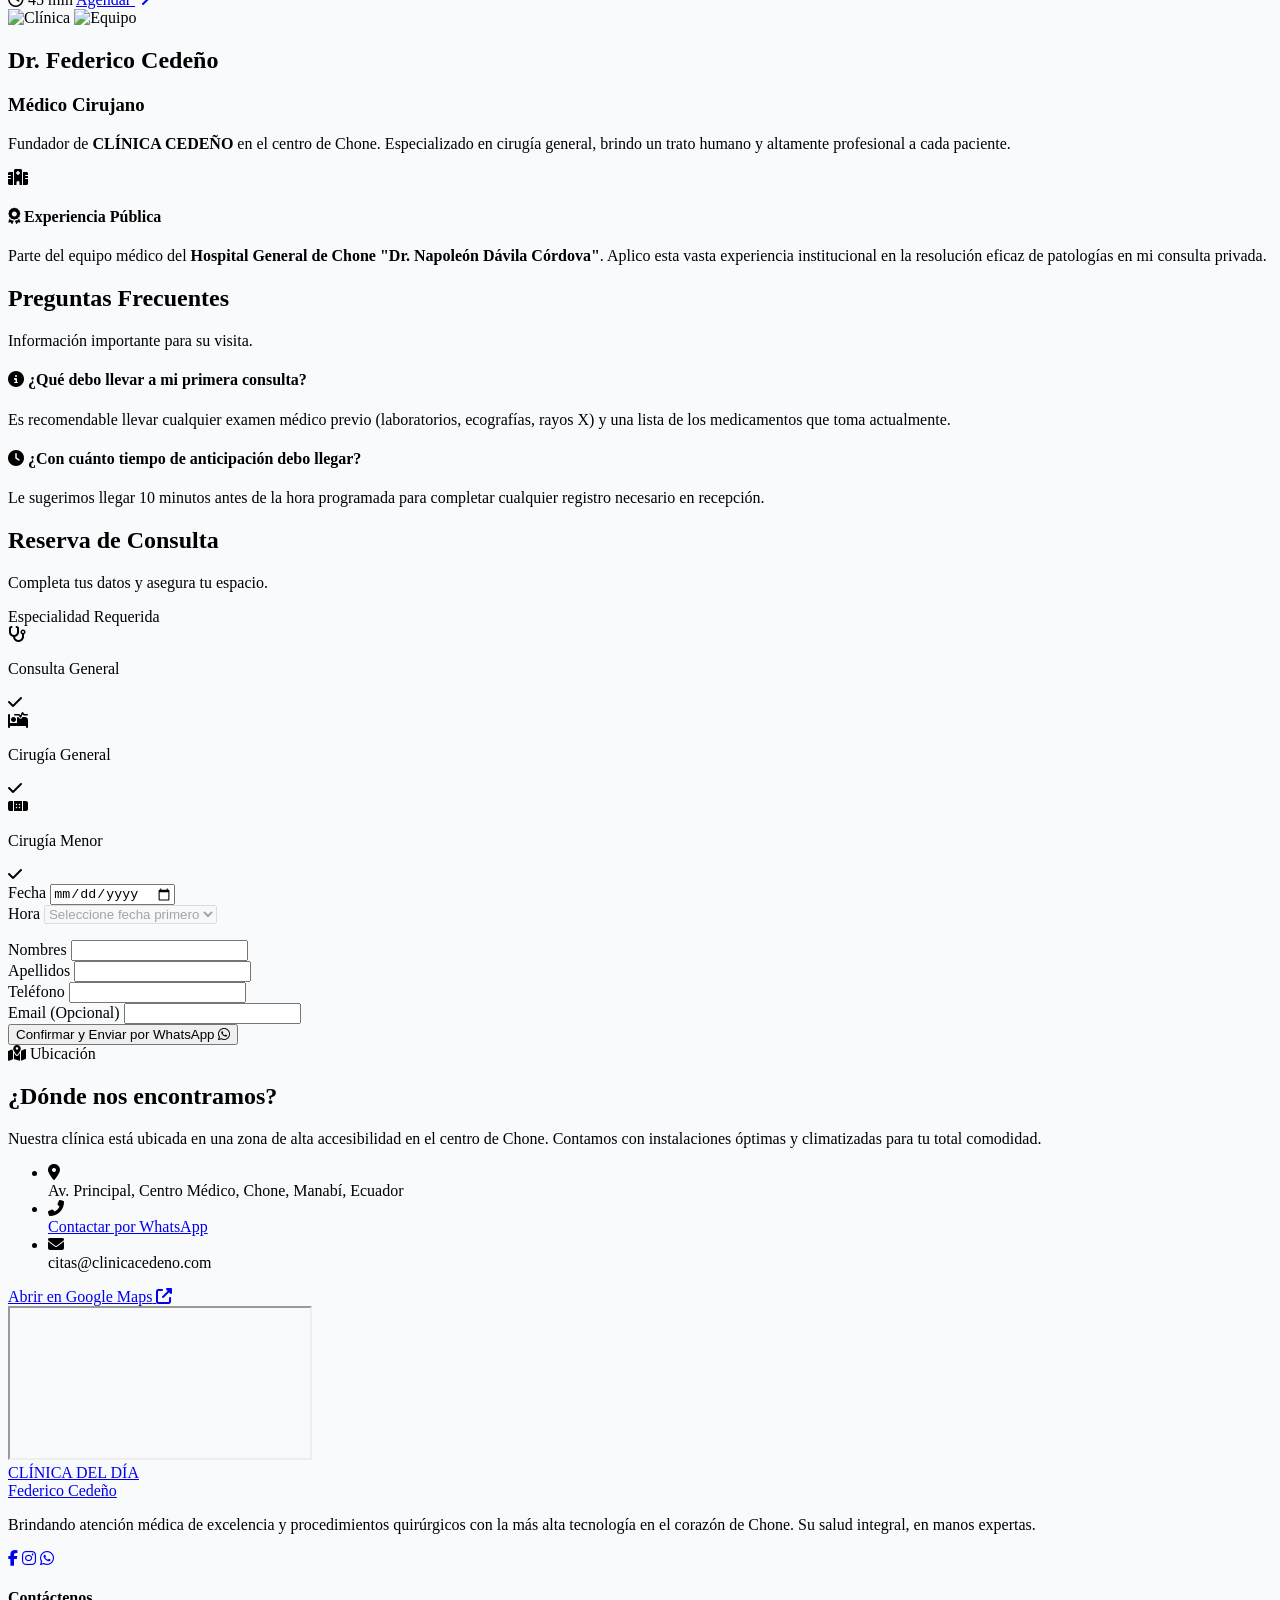
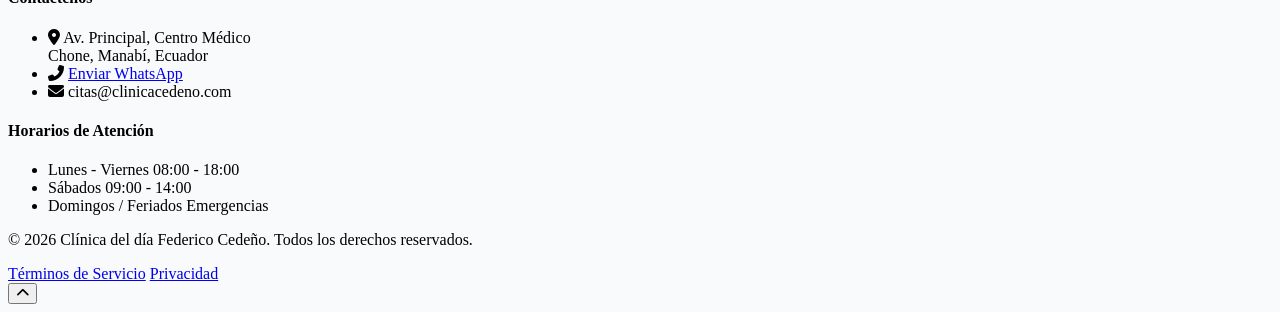
==== commit 77397026: "Ajustado CLINICA CEDEÑO a color corporativo y tamaño text-lg" ====
--- a/index.html
+++ b/index.html
@@ -22,14 +22,14 @@
     
     <!-- Open Graph / Facebook (Dynamic preview for WhatsApp/Social media) -->
     <meta property="og:type" content="website">
-    <meta property="og:url" content="https://clinicacedeño.com/">
+    <meta property="og:url" content="https://clinicacedeno.com/">
     <meta property="og:title" content="Clínica del día Federico Cedeño">
     <meta property="og:description" content="Atención médica especializada y cirugía avanzada en Chone. Tu salud integral es nuestra prioridad.">
     <meta property="og:image" content="assets/img/dr_angled.png">
     
     <!-- Twitter Card -->
     <meta property="twitter:card" content="summary_large_image">
-    <meta property="twitter:url" content="https://clinicacedeño.com/">
+    <meta property="twitter:url" content="https://clinicacedeno.com/">
     <meta property="twitter:title" content="Clínica del día Federico Cedeño">
     <meta property="twitter:description" content="Atención médica especializada y cirugía avanzada en Chone. Tu salud integral es nuestra prioridad.">
     <meta property="twitter:image" content="assets/img/dr_angled.png">
@@ -303,7 +303,7 @@
                     <h3 class="text-md text-primary font-bold uppercase tracking-widest mb-4">Médico Cirujano</h3>
                     
                     <p class="text-gray-600 mb-4 font-medium">
-                        Fundador de <strong>CEDEÑO-CARE</strong> en el centro de Chone. Especializado en cirugía general, brindo un trato humano y altamente profesional a cada paciente.
+                        Fundador de <strong class="text-primary font-extrabold text-lg">CLÍNICA CEDEÑO</strong> en el centro de Chone. Especializado en cirugía general, brindo un trato humano y altamente profesional a cada paciente.
                     </p>
                     
                     <div class="mt-6 p-5 bg-secondary text-white rounded-xl shadow-lg relative overflow-hidden">
@@ -463,7 +463,7 @@
                         </li>
                         <li class="flex items-center gap-3">
                             <div class="w-8 h-8 bg-primary/10 text-primary rounded-lg flex items-center justify-center shrink-0"><i class="fas fa-envelope"></i></div>
-                            <span>citas@clinicacedeño.com</span>
+                            <span>citas@clinicacedeno.com</span>
                         </li>
                     </ul>
                     <a href="https://maps.google.com/?q=Chone,Manabi,Ecuador" target="_blank" rel="noopener noreferrer" class="inline-flex items-center gap-2 bg-primary hover:bg-secondary text-white font-extrabold px-6 py-3 rounded-lg transition shadow-md">
@@ -518,7 +518,7 @@
                         </li>
                         <li class="flex items-center gap-3">
                             <i class="fas fa-envelope text-primary"></i>
-                            <span>citas@clinicacedeño.com</span>
+                            <span>citas@clinicacedeno.com</span>
                         </li>
                     </ul>
                 </div>
